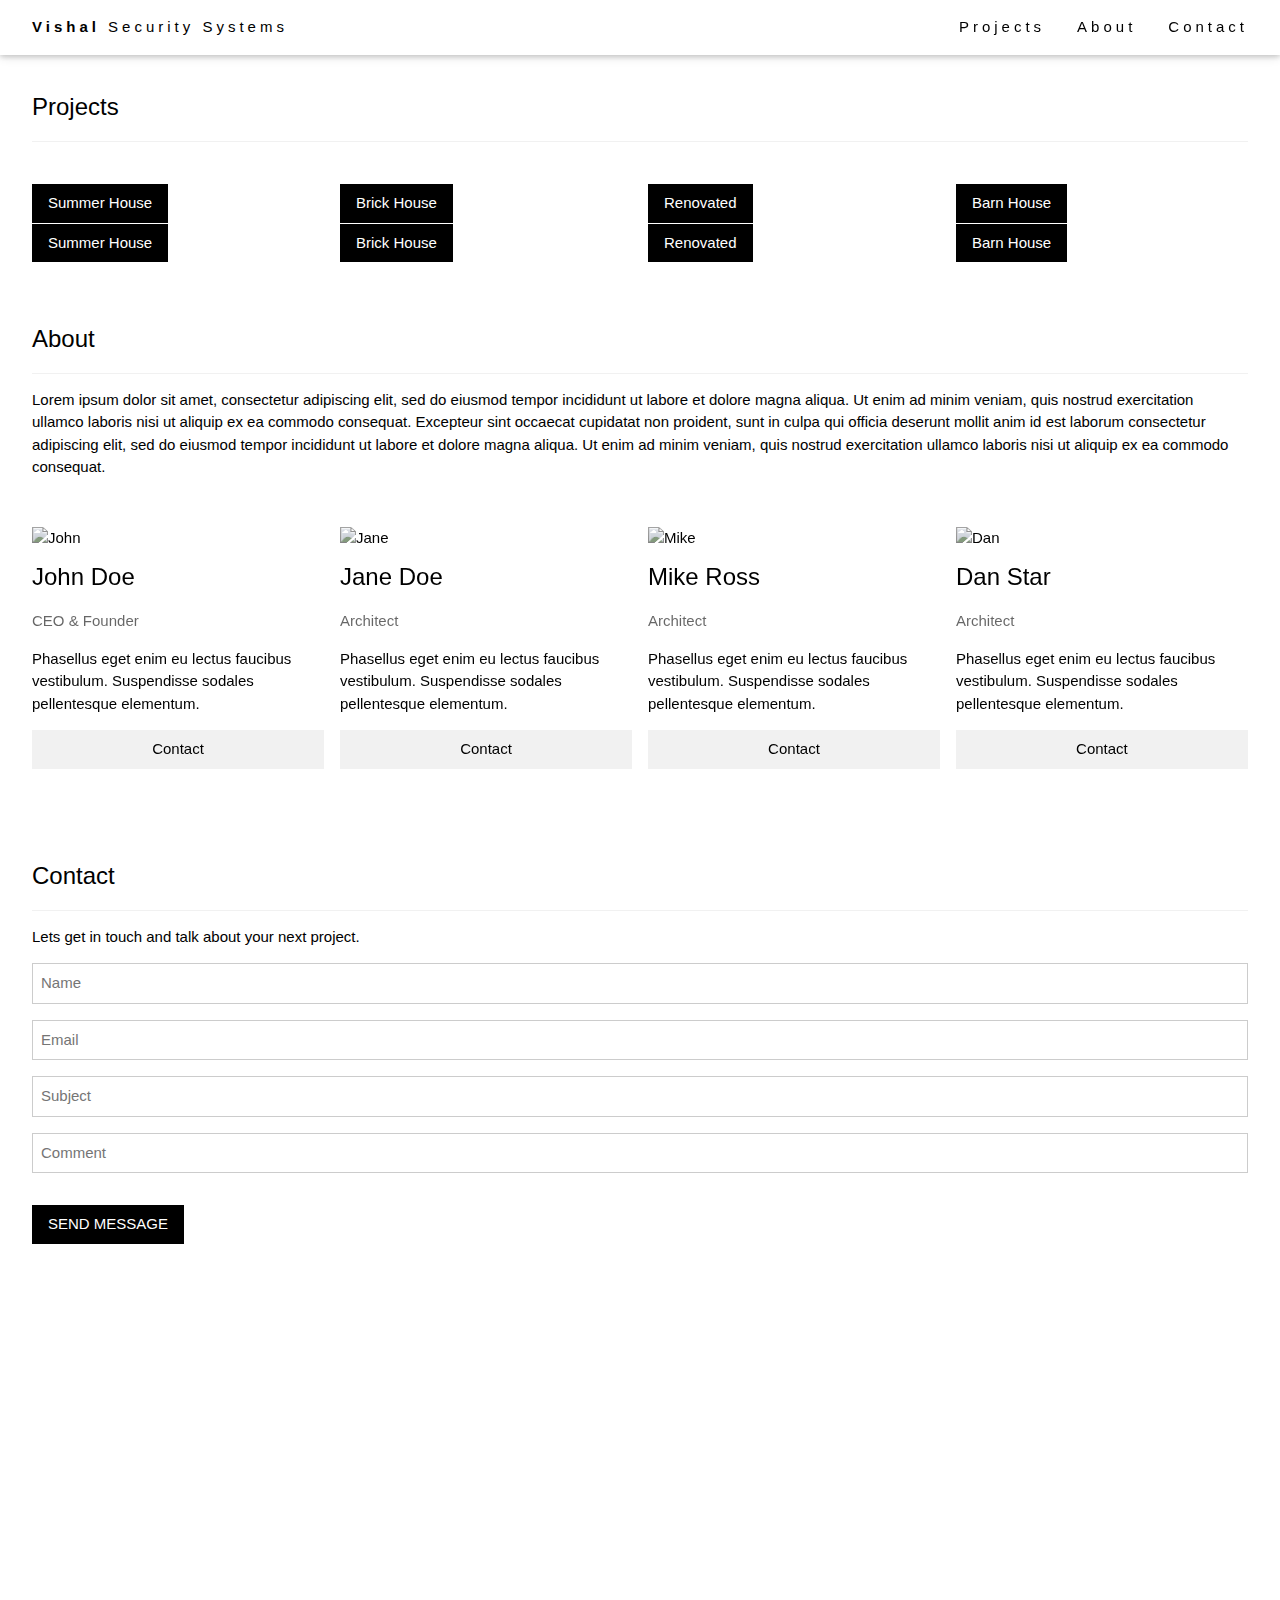
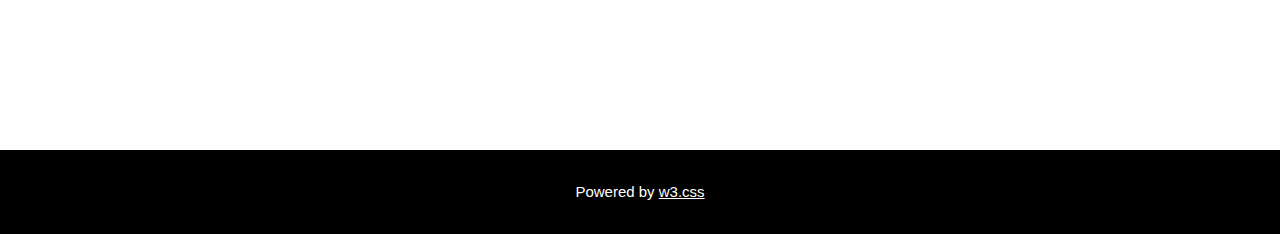
==== index.html @ d159f734 "Index" ====
<!DOCTYPE html>
<html>
<title>W3.CSS Template</title>
<meta charset="UTF-8">
<meta name="viewport" content="width=device-width, initial-scale=1">
<link rel="stylesheet" href="https://www.w3schools.com/w3css/4/w3.css">
<body>

<!-- Navbar (sit on top) -->
<div class="w3-top">
  <div class="w3-bar w3-white w3-wide w3-padding w3-card">
    <a href="#home" class="w3-bar-item w3-button"><b>Vishal</b> Security Systems</a>
    <!-- Float links to the right. Hide them on small screens -->
    <div class="w3-right w3-hide-small">
      <a href="#projects" class="w3-bar-item w3-button">Projects</a>
      <a href="#about" class="w3-bar-item w3-button">About</a>
      <a href="#contact" class="w3-bar-item w3-button">Contact</a>
    </div>
  </div>
</div>

<!-- Header -->
<header class="w3-display-container w3-content w3-wide" style="max-width:1500px;" id="home">
  <img class="w3-image" src="https://image.ibb.co/i3e0CJ/banner3.jpg" alt="Architecture" width="1500" height="800">
  
</header>

<!-- Page content -->
<div class="w3-content w3-padding" style="max-width:1564px">

  <!-- Project Section -->
  <div class="w3-container w3-padding-32" id="projects">
    <h3 class="w3-border-bottom w3-border-light-grey w3-padding-16">Projects</h3>
  </div>

  <div class="w3-row-padding">
    <div class="w3-col l3 m6 w3-margin-bottom">
      <div class="w3-display-container">
        <div class="w3-display-topleft w3-black w3-padding">Summer House</div>
        <img src="https://www.w3schools.com//w3images/house5.jpg" alt="House" style="width:100%">
      </div>
    </div>
    <div class="w3-col l3 m6 w3-margin-bottom">
      <div class="w3-display-container">
        <div class="w3-display-topleft w3-black w3-padding">Brick House</div>
        <img src="https://www.w3schools.com//w3images/house2.jpg" alt="House" style="width:100%">
      </div>
    </div>
    <div class="w3-col l3 m6 w3-margin-bottom">
      <div class="w3-display-container">
        <div class="w3-display-topleft w3-black w3-padding">Renovated</div>
        <img src="https://www.w3schools.com//w3images/house3.jpg" alt="House" style="width:100%">
      </div>
    </div>
    <div class="w3-col l3 m6 w3-margin-bottom">
      <div class="w3-display-container">
        <div class="w3-display-topleft w3-black w3-padding">Barn House</div>
        <img src="https://www.w3schools.com//w3images/house4.jpg" alt="House" style="width:100%">
      </div>
    </div>
  </div>

  <div class="w3-row-padding">
    <div class="w3-col l3 m6 w3-margin-bottom">
      <div class="w3-display-container">
        <div class="w3-display-topleft w3-black w3-padding">Summer House</div>
        <img src="https://www.w3schools.com//w3images/house2.jpg" alt="House" style="width:99%">
      </div>
    </div>
    <div class="w3-col l3 m6 w3-margin-bottom">
      <div class="w3-display-container">
        <div class="w3-display-topleft w3-black w3-padding">Brick House</div>
        <img src="https://www.w3schools.com//w3images/house5.jpg" alt="House" style="width:99%">
      </div>
    </div>
    <div class="w3-col l3 m6 w3-margin-bottom">
      <div class="w3-display-container">
        <div class="w3-display-topleft w3-black w3-padding">Renovated</div>
        <img src="https://www.w3schools.com//w3images/house4.jpg" alt="House" style="width:99%">
      </div>
    </div>
    <div class="w3-col l3 m6 w3-margin-bottom">
      <div class="w3-display-container">
        <div class="w3-display-topleft w3-black w3-padding">Barn House</div>
        <img src="https://www.w3schools.com//w3images/house3.jpg" alt="House" style="width:99%">
      </div>
    </div>
  </div>

  <!-- About Section -->
  <div class="w3-container w3-padding-32" id="about">
    <h3 class="w3-border-bottom w3-border-light-grey w3-padding-16">About</h3>
    <p>Lorem ipsum dolor sit amet, consectetur adipiscing elit, sed do eiusmod tempor incididunt ut labore et dolore magna aliqua. Ut enim ad minim veniam, quis nostrud exercitation ullamco laboris nisi ut aliquip ex ea commodo consequat. Excepteur sint
      occaecat cupidatat non proident, sunt in culpa qui officia deserunt mollit anim id est laborum consectetur adipiscing elit, sed do eiusmod tempor incididunt ut labore et dolore magna aliqua. Ut enim ad minim veniam, quis nostrud exercitation ullamco
      laboris nisi ut aliquip ex ea commodo consequat.
    </p>
  </div>

  <div class="w3-row-padding w3-grayscale">
    <div class="w3-col l3 m6 w3-margin-bottom">
      <img src="https://www.w3schools.com//w3images/team2.jpg" alt="John" style="width:100%">
      <h3>John Doe</h3>
      <p class="w3-opacity">CEO & Founder</p>
      <p>Phasellus eget enim eu lectus faucibus vestibulum. Suspendisse sodales pellentesque elementum.</p>
      <p><button class="w3-button w3-light-grey w3-block">Contact</button></p>
    </div>
    <div class="w3-col l3 m6 w3-margin-bottom">
      <img src="https://www.w3schools.com//w3images/team1.jpg" alt="Jane" style="width:100%">
      <h3>Jane Doe</h3>
      <p class="w3-opacity">Architect</p>
      <p>Phasellus eget enim eu lectus faucibus vestibulum. Suspendisse sodales pellentesque elementum.</p>
      <p><button class="w3-button w3-light-grey w3-block">Contact</button></p>
    </div>
    <div class="w3-col l3 m6 w3-margin-bottom">
      <img src="https://www.w3schools.com//w3images/team3.jpg" alt="Mike" style="width:100%">
      <h3>Mike Ross</h3>
      <p class="w3-opacity">Architect</p>
      <p>Phasellus eget enim eu lectus faucibus vestibulum. Suspendisse sodales pellentesque elementum.</p>
      <p><button class="w3-button w3-light-grey w3-block">Contact</button></p>
    </div>
    <div class="w3-col l3 m6 w3-margin-bottom">
      <img src="https://www.w3schools.com//w3images/team4.jpg" alt="Dan" style="width:100%">
      <h3>Dan Star</h3>
      <p class="w3-opacity">Architect</p>
      <p>Phasellus eget enim eu lectus faucibus vestibulum. Suspendisse sodales pellentesque elementum.</p>
      <p><button class="w3-button w3-light-grey w3-block">Contact</button></p>
    </div>
  </div>

  <!-- Contact Section -->
  <div class="w3-container w3-padding-32" id="contact">
    <h3 class="w3-border-bottom w3-border-light-grey w3-padding-16">Contact</h3>
    <p>Lets get in touch and talk about your next project.</p>
    <form action="/action_page.php" target="_blank">
      <input class="w3-input w3-border" type="text" placeholder="Name" required name="Name">
      <input class="w3-input w3-section w3-border" type="text" placeholder="Email" required name="Email">
      <input class="w3-input w3-section w3-border" type="text" placeholder="Subject" required name="Subject">
      <input class="w3-input w3-section w3-border" type="text" placeholder="Comment" required name="Comment">
      <button class="w3-button w3-black w3-section" type="submit">
        <i class="fa fa-paper-plane"></i> SEND MESSAGE
      </button>
    </form>
  </div>
  
<!-- End page content -->
</div>

<!-- Google Map -->
<div id="googleMap" class="w3-grayscale" style="width:100%;height:450px;"></div>

<!-- Footer -->
<footer class="w3-center w3-black w3-padding-16">
  <p>Powered by <a href="https://www.w3schools.com/w3css/default.asp" title="W3.CSS" target="_blank" class="w3-hover-text-green">w3.css</a></p>
</footer>

<!-- Add Google Maps -->
<script>
function myMap()
{
  myCenter=new google.maps.LatLng(41.878114, -87.629798);
  var mapOptions= {
    center:myCenter,
    zoom:12, scrollwheel: false, draggable: false,
    mapTypeId:google.maps.MapTypeId.ROADMAP
  };
  var map=new google.maps.Map(document.getElementById("googleMap"),mapOptions);

  var marker = new google.maps.Marker({
    position: myCenter,
  });
  marker.setMap(map);
}
</script>
<script src="https://maps.googleapis.com/maps/api/js?key=AIzaSyBu-916DdpKAjTmJNIgngS6HL_kDIKU0aU&callback=myMap"></script>
<!--
To use this code on your website, get a free API key from Google.
Read more at: https://www.w3schools.com/graphics/google_maps_basic.asp
-->

</body>
</html>
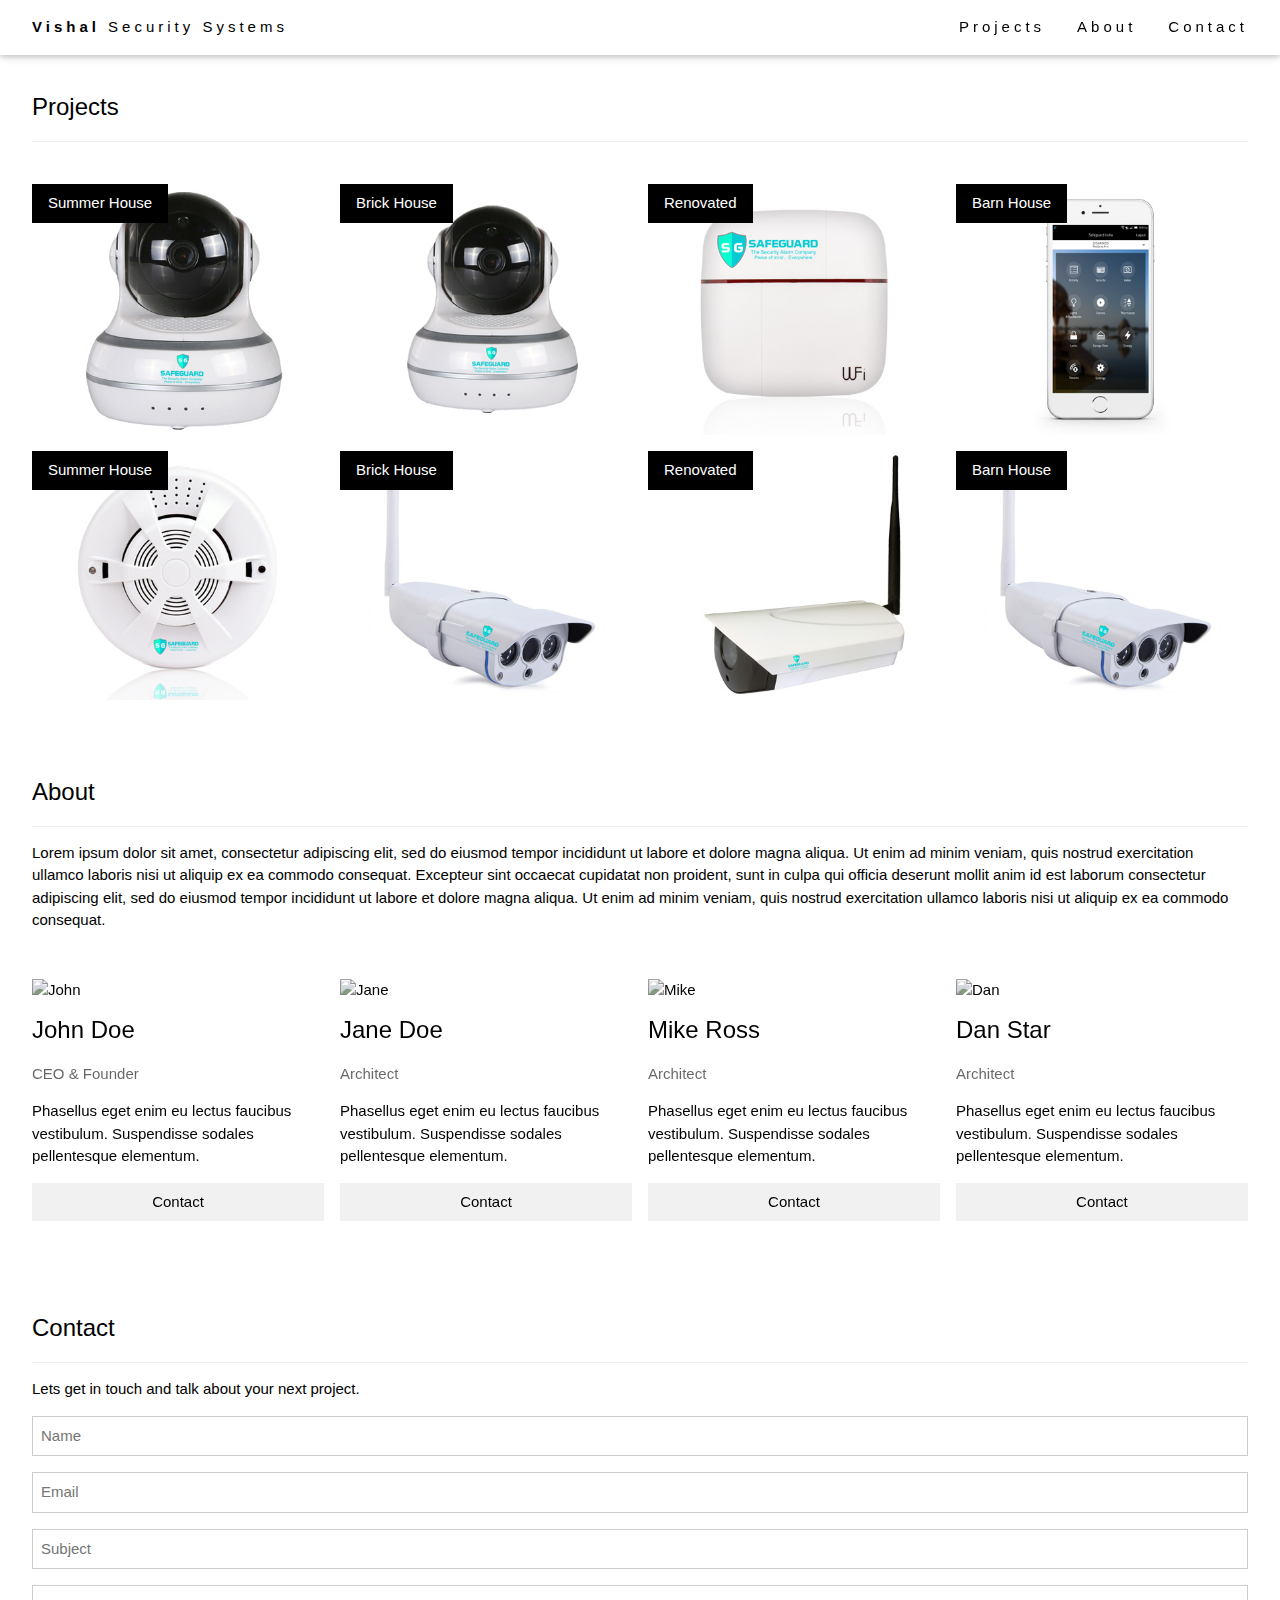
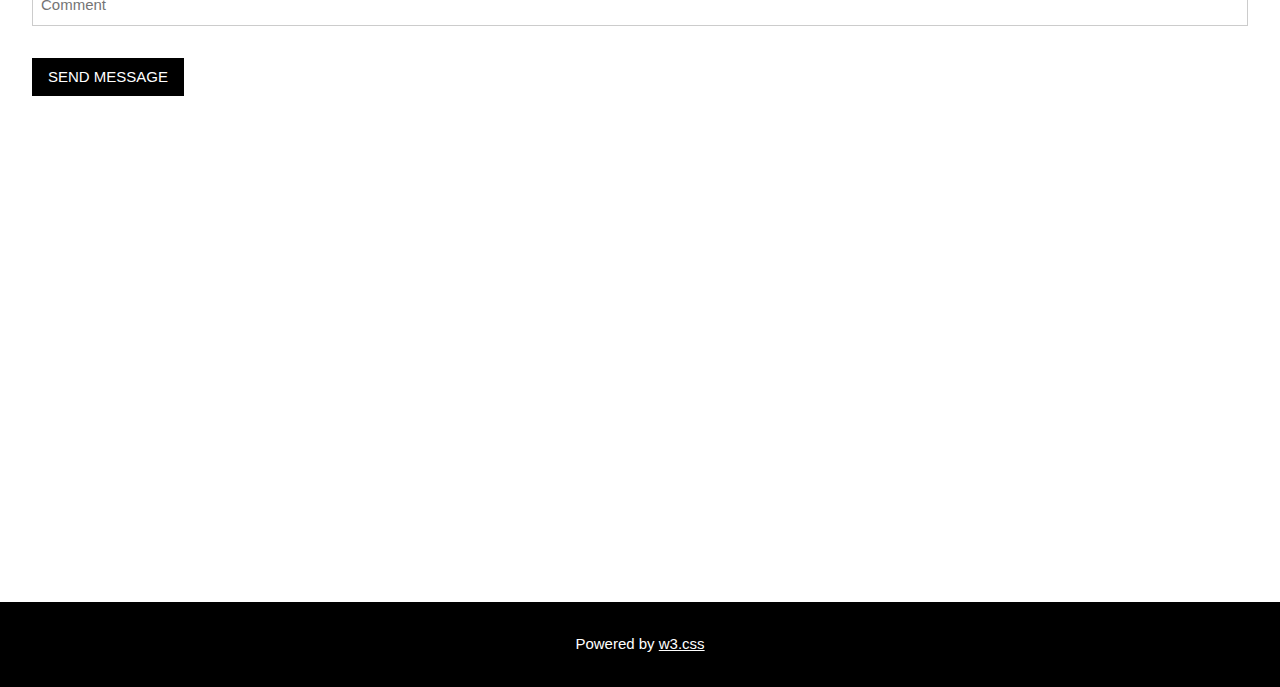
==== commit 78ab5210: "Update index.html" ====
--- a/index.html
+++ b/index.html
@@ -37,25 +37,25 @@
     <div class="w3-col l3 m6 w3-margin-bottom">
       <div class="w3-display-container">
         <div class="w3-display-topleft w3-black w3-padding">Summer House</div>
-        <img src="https://www.w3schools.com//w3images/house5.jpg" alt="House" style="width:100%">
+        <img src="images/globe.jpg" alt="House" style="width:100%">
       </div>
     </div>
     <div class="w3-col l3 m6 w3-margin-bottom">
       <div class="w3-display-container">
         <div class="w3-display-topleft w3-black w3-padding">Brick House</div>
-        <img src="https://www.w3schools.com//w3images/house2.jpg" alt="House" style="width:100%">
+        <img src="images/globe.png" alt="House" style="width:100%">
       </div>
     </div>
     <div class="w3-col l3 m6 w3-margin-bottom">
       <div class="w3-display-container">
         <div class="w3-display-topleft w3-black w3-padding">Renovated</div>
-        <img src="https://www.w3schools.com//w3images/house3.jpg" alt="House" style="width:100%">
+        <img src="images/helix.jpg" alt="House" style="width:100%">
       </div>
     </div>
     <div class="w3-col l3 m6 w3-margin-bottom">
       <div class="w3-display-container">
         <div class="w3-display-topleft w3-black w3-padding">Barn House</div>
-        <img src="https://www.w3schools.com//w3images/house4.jpg" alt="House" style="width:100%">
+        <img src="images/sgi-mobile-app.jpg" alt="House" style="width:100%">
       </div>
     </div>
   </div>
@@ -64,25 +64,25 @@
     <div class="w3-col l3 m6 w3-margin-bottom">
       <div class="w3-display-container">
         <div class="w3-display-topleft w3-black w3-padding">Summer House</div>
-        <img src="https://www.w3schools.com//w3images/house2.jpg" alt="House" style="width:99%">
+        <img src="images/smoke_communicator.jpg" alt="House" style="width:99%">
       </div>
     </div>
     <div class="w3-col l3 m6 w3-margin-bottom">
       <div class="w3-display-container">
         <div class="w3-display-topleft w3-black w3-padding">Brick House</div>
-        <img src="https://www.w3schools.com//w3images/house5.jpg" alt="House" style="width:99%">
+        <img src="images/waterproof-ip-camera.jpg" alt="House" style="width:99%">
       </div>
     </div>
     <div class="w3-col l3 m6 w3-margin-bottom">
       <div class="w3-display-container">
         <div class="w3-display-topleft w3-black w3-padding">Renovated</div>
-        <img src="https://www.w3schools.com//w3images/house4.jpg" alt="House" style="width:99%">
+        <img src="images/waterproof-ip-camera1.jpg" alt="House" style="width:99%">
       </div>
     </div>
     <div class="w3-col l3 m6 w3-margin-bottom">
       <div class="w3-display-container">
         <div class="w3-display-topleft w3-black w3-padding">Barn House</div>
-        <img src="https://www.w3schools.com//w3images/house3.jpg" alt="House" style="width:99%">
+        <img src="images/waterproof-ip-camera.jpg" alt="House" style="width:99%">
       </div>
     </div>
   </div>
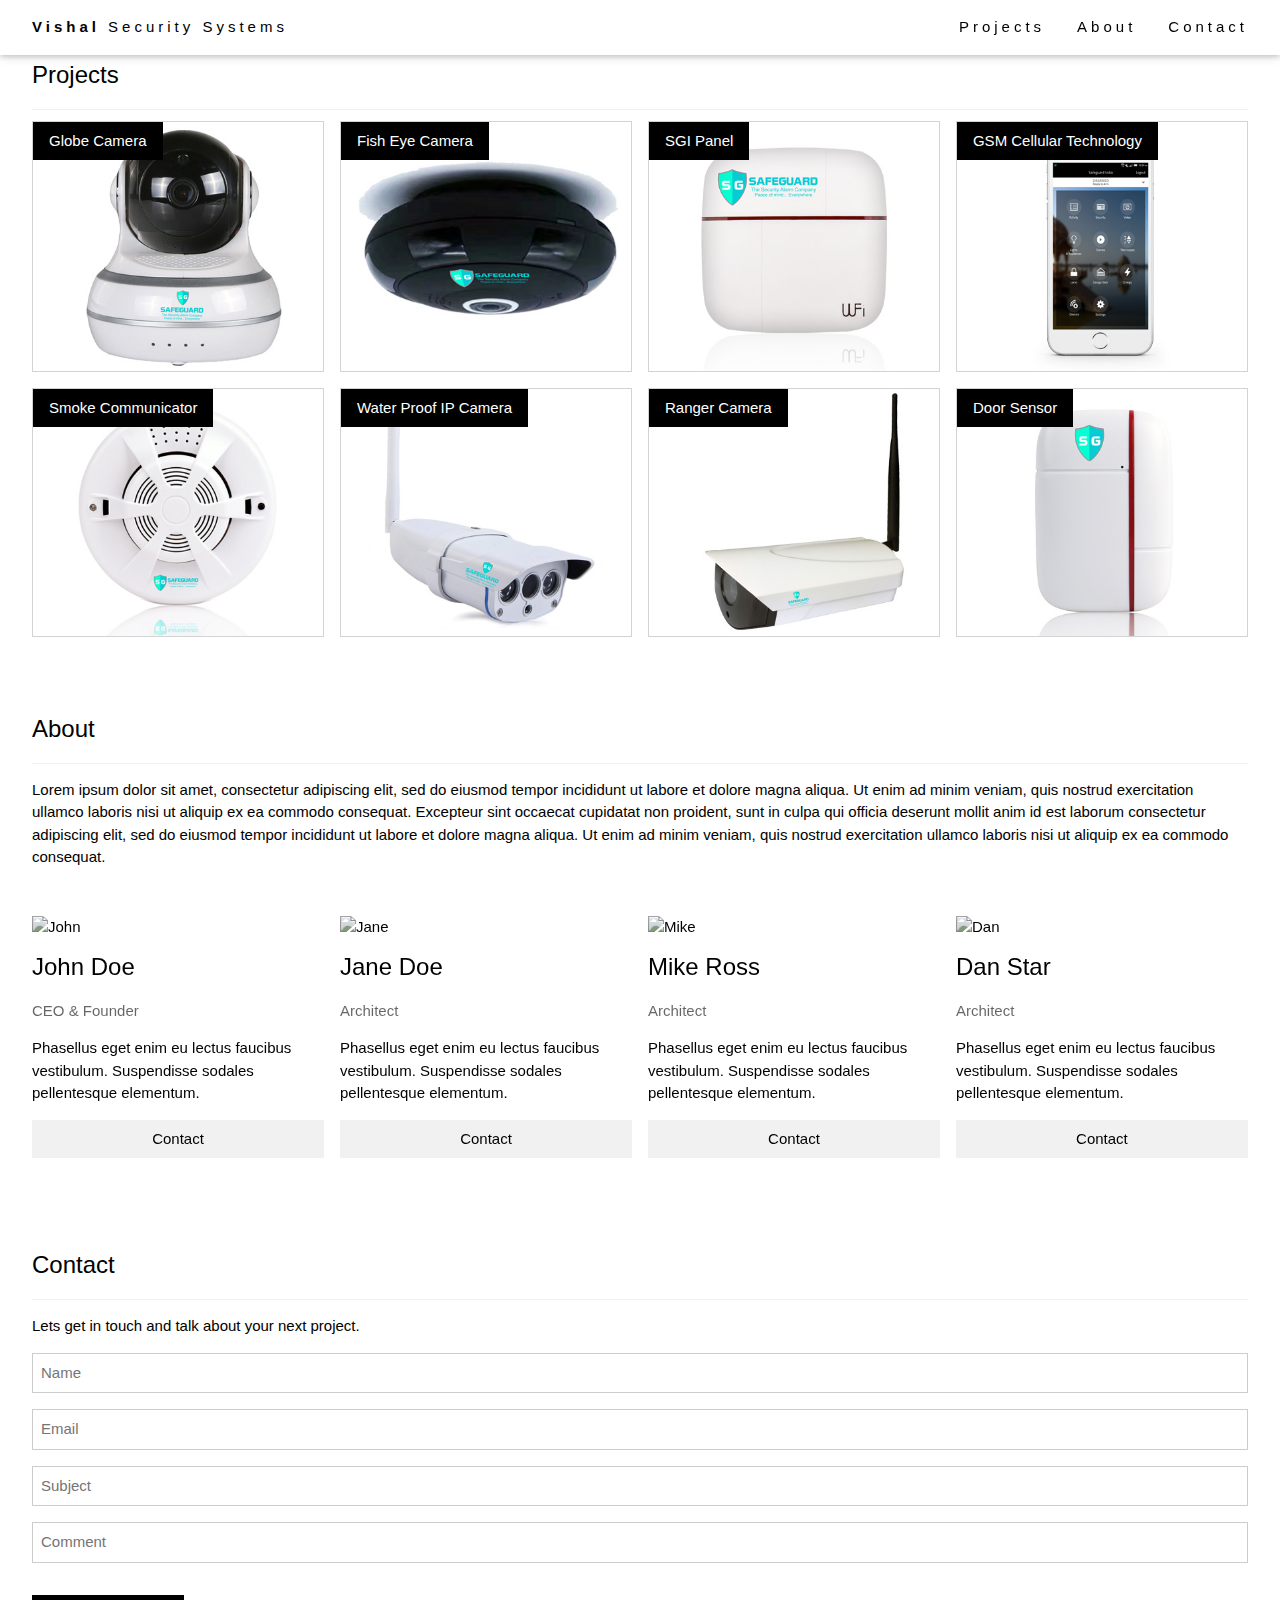
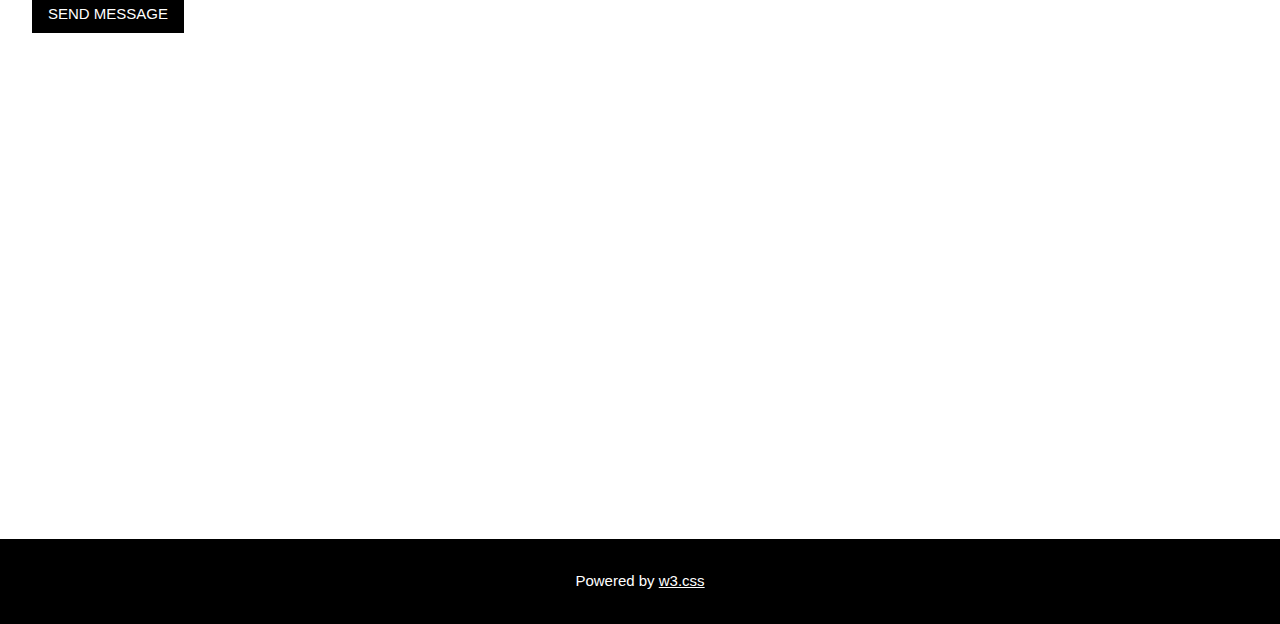
==== commit cd5906a1: "Added css and images" ====
--- a/index.html
+++ b/index.html
@@ -4,6 +4,7 @@
 <meta charset="UTF-8">
 <meta name="viewport" content="width=device-width, initial-scale=1">
 <link rel="stylesheet" href="https://www.w3schools.com/w3css/4/w3.css">
+<link rel="stylesheet" href="assets/css/style.css">
 <body>
 
 <!-- Navbar (sit on top) -->
@@ -29,60 +30,60 @@
 <div class="w3-content w3-padding" style="max-width:1564px">
 
   <!-- Project Section -->
-  <div class="w3-container w3-padding-32" id="projects">
+  <div class="w3-container" id="projects">
     <h3 class="w3-border-bottom w3-border-light-grey w3-padding-16">Projects</h3>
   </div>
 
-  <div class="w3-row-padding">
+  <div class="w3-row-padding projects">
     <div class="w3-col l3 m6 w3-margin-bottom">
       <div class="w3-display-container">
-        <div class="w3-display-topleft w3-black w3-padding">Summer House</div>
+        <div class="w3-display-topleft w3-black w3-padding">Globe Camera</div>
         <img src="images/globe.jpg" alt="House" style="width:100%">
       </div>
     </div>
     <div class="w3-col l3 m6 w3-margin-bottom">
       <div class="w3-display-container">
-        <div class="w3-display-topleft w3-black w3-padding">Brick House</div>
-        <img src="images/globe.png" alt="House" style="width:100%">
+        <div class="w3-display-topleft w3-black w3-padding">Fish Eye Camera</div>
+        <img src="images/fisheye.jpg" alt="House" style="width:100%">
       </div>
     </div>
     <div class="w3-col l3 m6 w3-margin-bottom">
       <div class="w3-display-container">
-        <div class="w3-display-topleft w3-black w3-padding">Renovated</div>
+        <div class="w3-display-topleft w3-black w3-padding">SGI Panel</div>
         <img src="images/helix.jpg" alt="House" style="width:100%">
       </div>
     </div>
     <div class="w3-col l3 m6 w3-margin-bottom">
       <div class="w3-display-container">
-        <div class="w3-display-topleft w3-black w3-padding">Barn House</div>
+        <div class="w3-display-topleft w3-black w3-padding">GSM Cellular Technology</div>
         <img src="images/sgi-mobile-app.jpg" alt="House" style="width:100%">
       </div>
     </div>
   </div>
 
-  <div class="w3-row-padding">
+  <div class="w3-row-padding projects">
     <div class="w3-col l3 m6 w3-margin-bottom">
       <div class="w3-display-container">
-        <div class="w3-display-topleft w3-black w3-padding">Summer House</div>
+        <div class="w3-display-topleft w3-black w3-padding">Smoke Communicator</div>
         <img src="images/smoke_communicator.jpg" alt="House" style="width:99%">
       </div>
     </div>
     <div class="w3-col l3 m6 w3-margin-bottom">
       <div class="w3-display-container">
-        <div class="w3-display-topleft w3-black w3-padding">Brick House</div>
+        <div class="w3-display-topleft w3-black w3-padding">Water Proof IP Camera</div>
         <img src="images/waterproof-ip-camera.jpg" alt="House" style="width:99%">
       </div>
     </div>
     <div class="w3-col l3 m6 w3-margin-bottom">
       <div class="w3-display-container">
-        <div class="w3-display-topleft w3-black w3-padding">Renovated</div>
+        <div class="w3-display-topleft w3-black w3-padding">Ranger Camera</div>
         <img src="images/waterproof-ip-camera1.jpg" alt="House" style="width:99%">
       </div>
     </div>
     <div class="w3-col l3 m6 w3-margin-bottom">
       <div class="w3-display-container">
-        <div class="w3-display-topleft w3-black w3-padding">Barn House</div>
-        <img src="images/waterproof-ip-camera.jpg" alt="House" style="width:99%">
+        <div class="w3-display-topleft w3-black w3-padding">Door Sensor</div>
+        <img src="images/door-sensor.jpg" alt="House" style="width:99%">
       </div>
     </div>
   </div>
@@ -179,3 +180,4 @@
 
 </body>
 </html>
+	--- a/assets/css/style.css
+++ b/assets/css/style.css
@@ -0,0 +1,3 @@
+.projects .w3-display-container {
+	border:1px solid lightgrey;
+}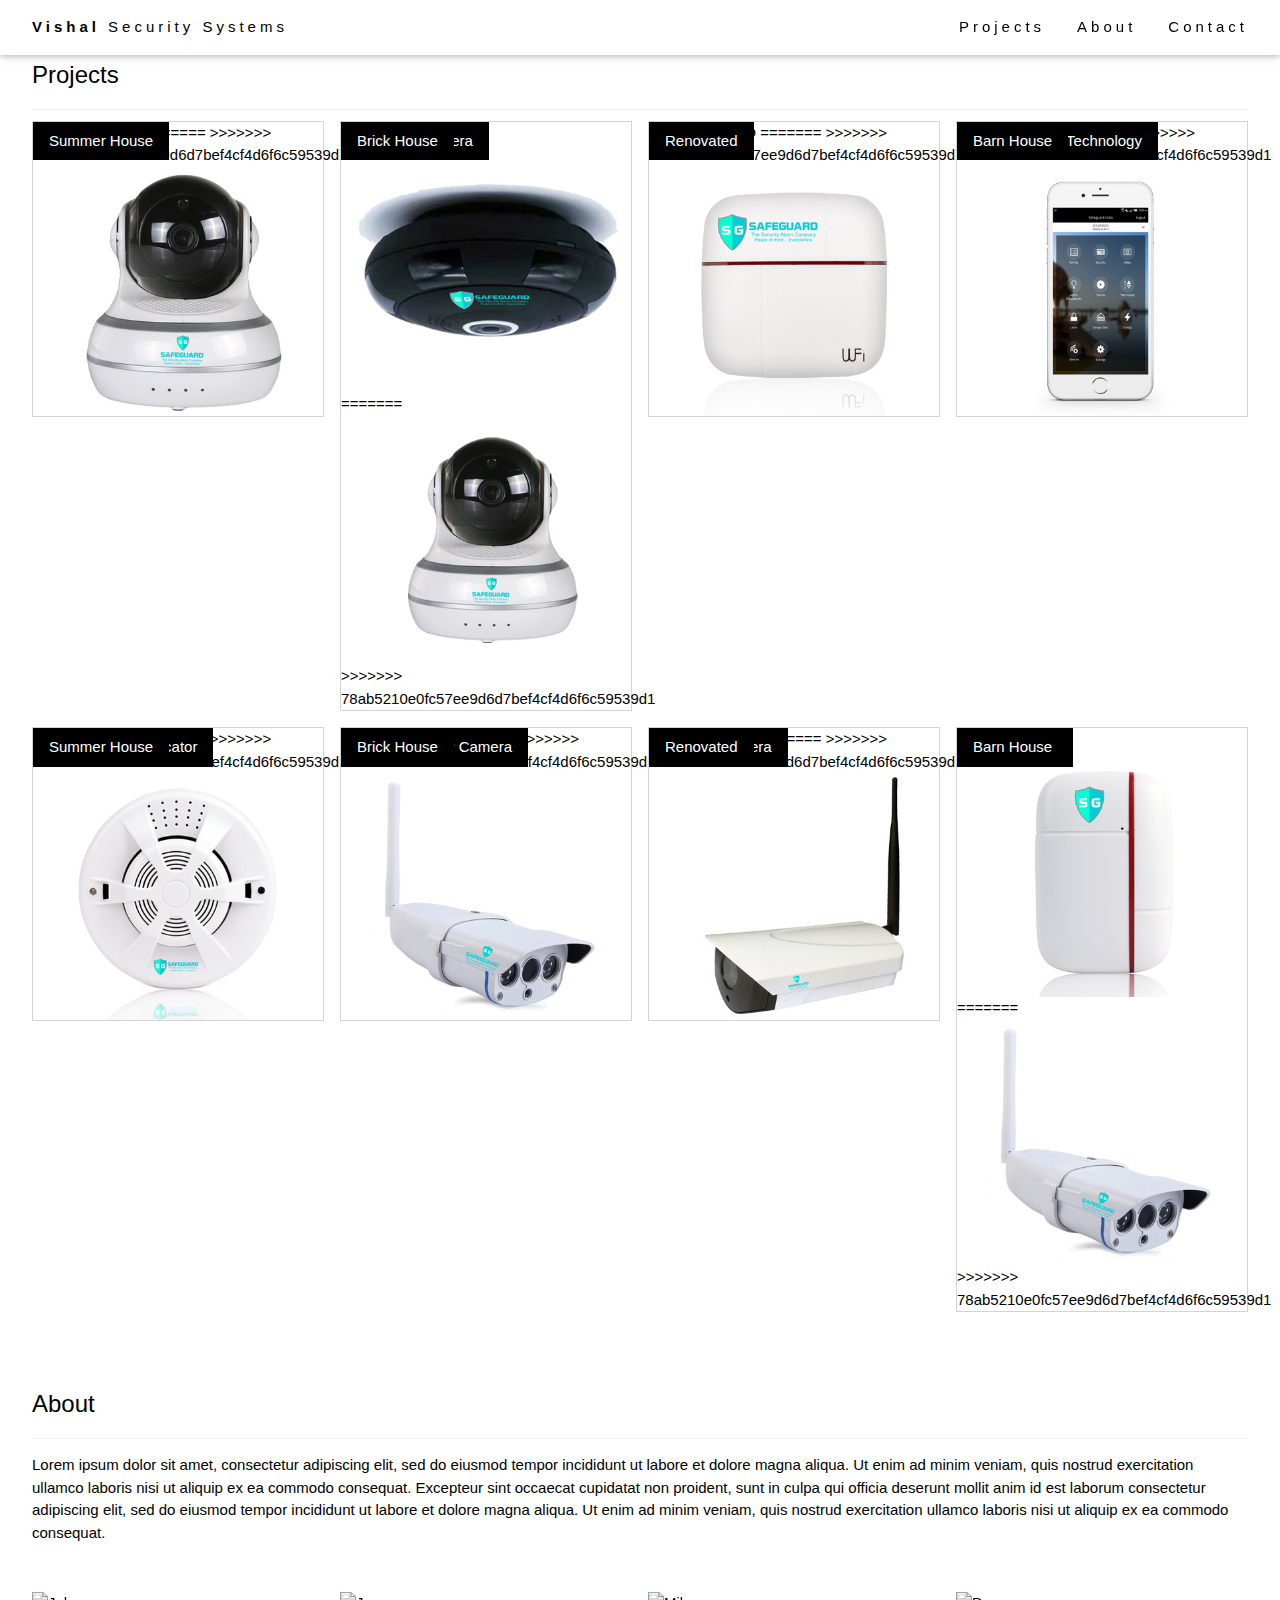
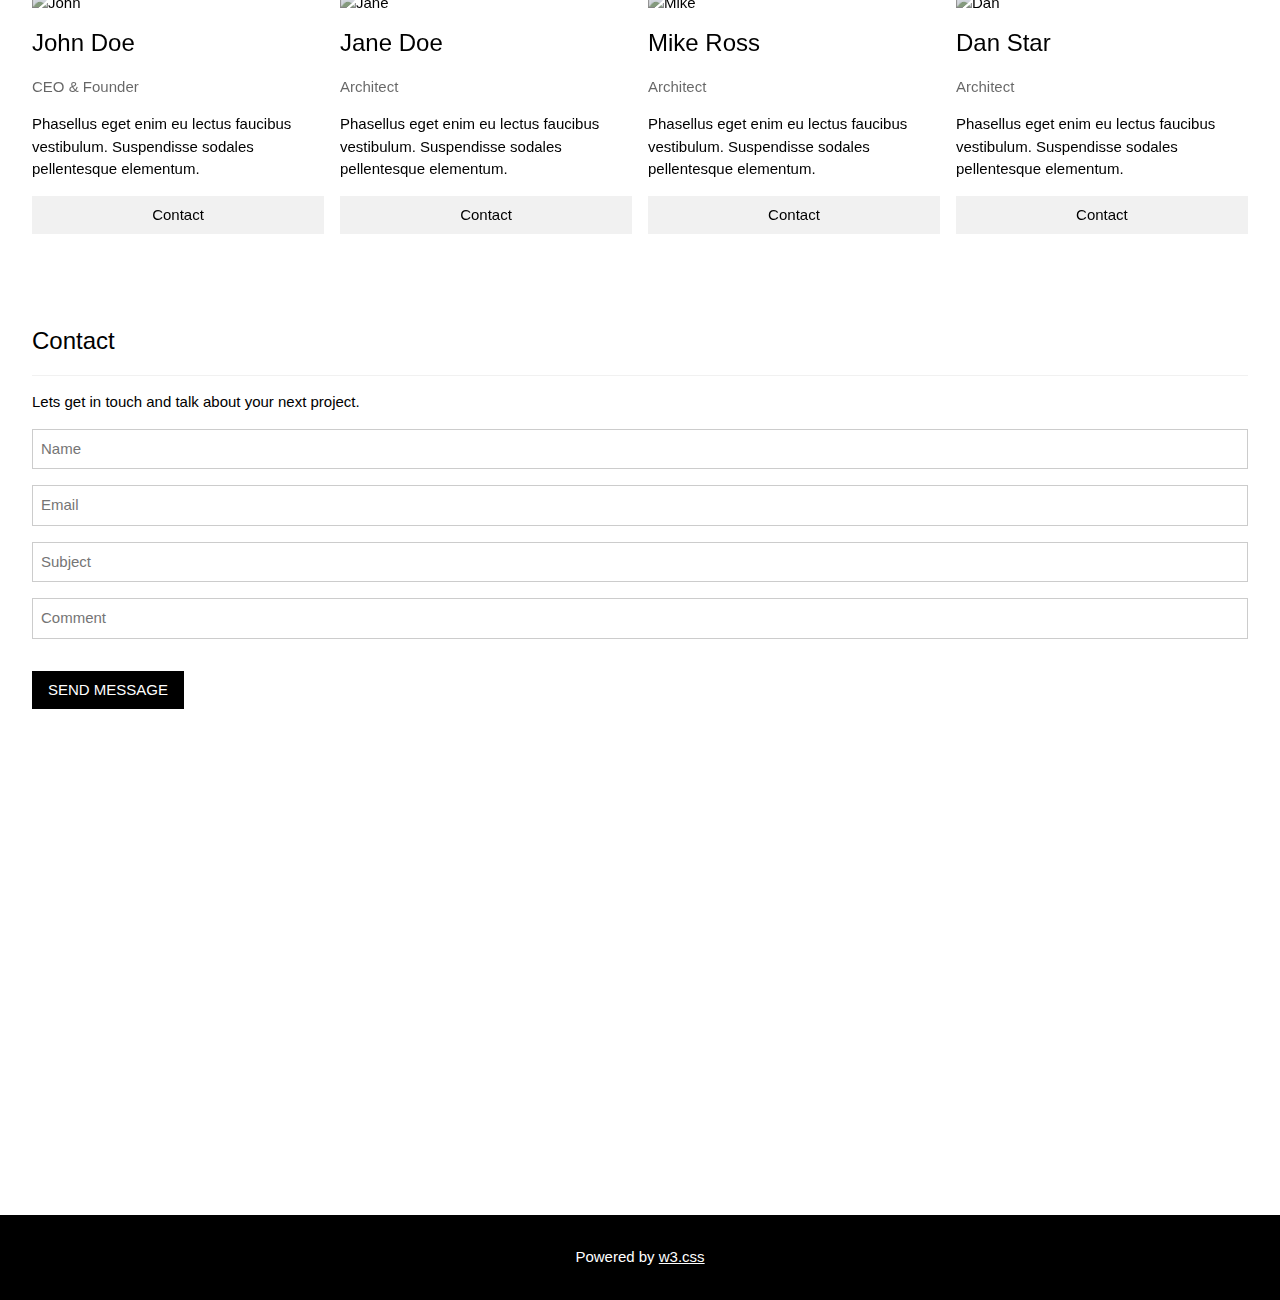
==== commit 267f863a: "Merge branch 'master' of https://github.com/pankaj94/pankaj94.github.io" ====
--- a/index.html
+++ b/index.html
@@ -37,25 +37,42 @@
   <div class="w3-row-padding projects">
     <div class="w3-col l3 m6 w3-margin-bottom">
       <div class="w3-display-container">
+<<<<<<< HEAD
         <div class="w3-display-topleft w3-black w3-padding">Globe Camera</div>
+=======
+        <div class="w3-display-topleft w3-black w3-padding">Summer House</div>
+>>>>>>> 78ab5210e0fc57ee9d6d7bef4cf4d6f6c59539d1
         <img src="images/globe.jpg" alt="House" style="width:100%">
       </div>
     </div>
     <div class="w3-col l3 m6 w3-margin-bottom">
       <div class="w3-display-container">
+<<<<<<< HEAD
         <div class="w3-display-topleft w3-black w3-padding">Fish Eye Camera</div>
         <img src="images/fisheye.jpg" alt="House" style="width:100%">
-      </div>
-    </div>
-    <div class="w3-col l3 m6 w3-margin-bottom">
-      <div class="w3-display-container">
+=======
+        <div class="w3-display-topleft w3-black w3-padding">Brick House</div>
+        <img src="images/globe.png" alt="House" style="width:100%">
+>>>>>>> 78ab5210e0fc57ee9d6d7bef4cf4d6f6c59539d1
+      </div>
+    </div>
+    <div class="w3-col l3 m6 w3-margin-bottom">
+      <div class="w3-display-container">
+<<<<<<< HEAD
         <div class="w3-display-topleft w3-black w3-padding">SGI Panel</div>
+=======
+        <div class="w3-display-topleft w3-black w3-padding">Renovated</div>
+>>>>>>> 78ab5210e0fc57ee9d6d7bef4cf4d6f6c59539d1
         <img src="images/helix.jpg" alt="House" style="width:100%">
       </div>
     </div>
     <div class="w3-col l3 m6 w3-margin-bottom">
       <div class="w3-display-container">
+<<<<<<< HEAD
         <div class="w3-display-topleft w3-black w3-padding">GSM Cellular Technology</div>
+=======
+        <div class="w3-display-topleft w3-black w3-padding">Barn House</div>
+>>>>>>> 78ab5210e0fc57ee9d6d7bef4cf4d6f6c59539d1
         <img src="images/sgi-mobile-app.jpg" alt="House" style="width:100%">
       </div>
     </div>
@@ -64,26 +81,43 @@
   <div class="w3-row-padding projects">
     <div class="w3-col l3 m6 w3-margin-bottom">
       <div class="w3-display-container">
+<<<<<<< HEAD
         <div class="w3-display-topleft w3-black w3-padding">Smoke Communicator</div>
+=======
+        <div class="w3-display-topleft w3-black w3-padding">Summer House</div>
+>>>>>>> 78ab5210e0fc57ee9d6d7bef4cf4d6f6c59539d1
         <img src="images/smoke_communicator.jpg" alt="House" style="width:99%">
       </div>
     </div>
     <div class="w3-col l3 m6 w3-margin-bottom">
       <div class="w3-display-container">
+<<<<<<< HEAD
         <div class="w3-display-topleft w3-black w3-padding">Water Proof IP Camera</div>
+=======
+        <div class="w3-display-topleft w3-black w3-padding">Brick House</div>
+>>>>>>> 78ab5210e0fc57ee9d6d7bef4cf4d6f6c59539d1
         <img src="images/waterproof-ip-camera.jpg" alt="House" style="width:99%">
       </div>
     </div>
     <div class="w3-col l3 m6 w3-margin-bottom">
       <div class="w3-display-container">
+<<<<<<< HEAD
         <div class="w3-display-topleft w3-black w3-padding">Ranger Camera</div>
+=======
+        <div class="w3-display-topleft w3-black w3-padding">Renovated</div>
+>>>>>>> 78ab5210e0fc57ee9d6d7bef4cf4d6f6c59539d1
         <img src="images/waterproof-ip-camera1.jpg" alt="House" style="width:99%">
       </div>
     </div>
     <div class="w3-col l3 m6 w3-margin-bottom">
       <div class="w3-display-container">
+<<<<<<< HEAD
         <div class="w3-display-topleft w3-black w3-padding">Door Sensor</div>
         <img src="images/door-sensor.jpg" alt="House" style="width:99%">
+=======
+        <div class="w3-display-topleft w3-black w3-padding">Barn House</div>
+        <img src="images/waterproof-ip-camera.jpg" alt="House" style="width:99%">
+>>>>>>> 78ab5210e0fc57ee9d6d7bef4cf4d6f6c59539d1
       </div>
     </div>
   </div>
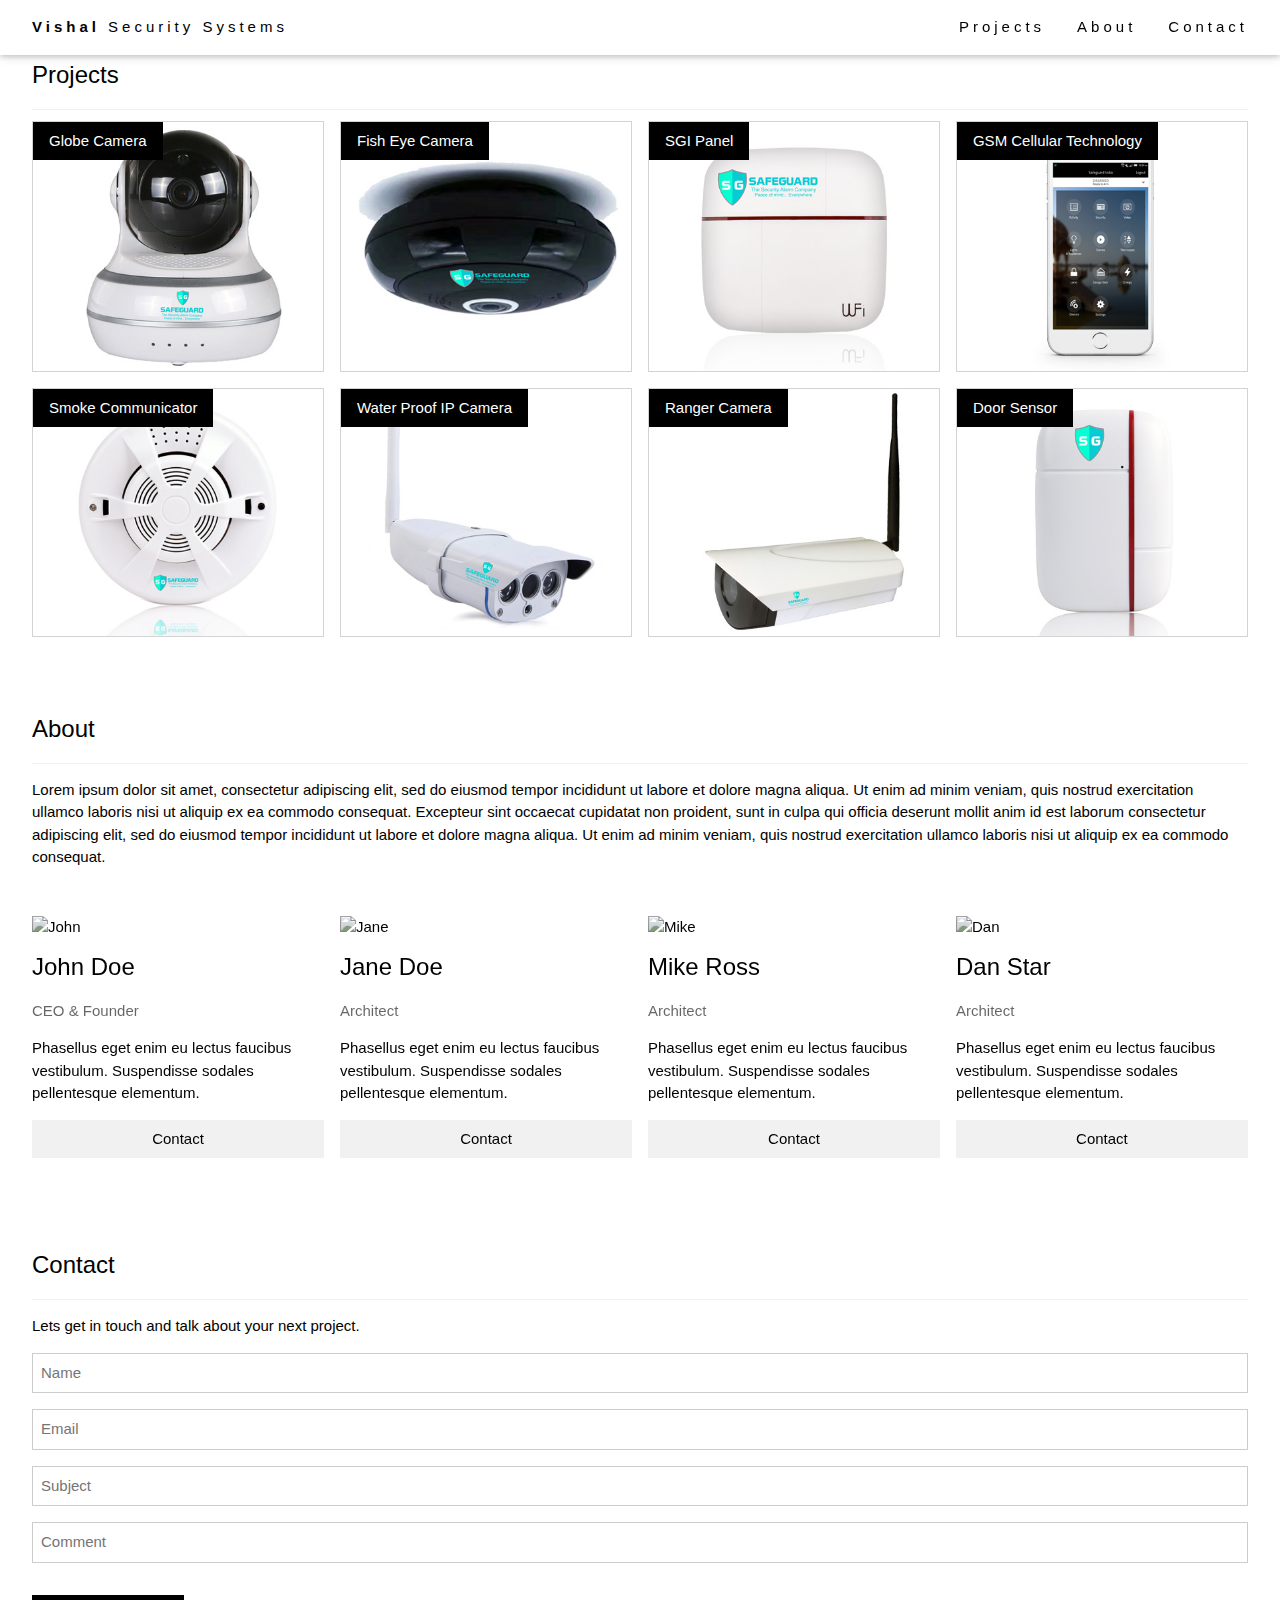
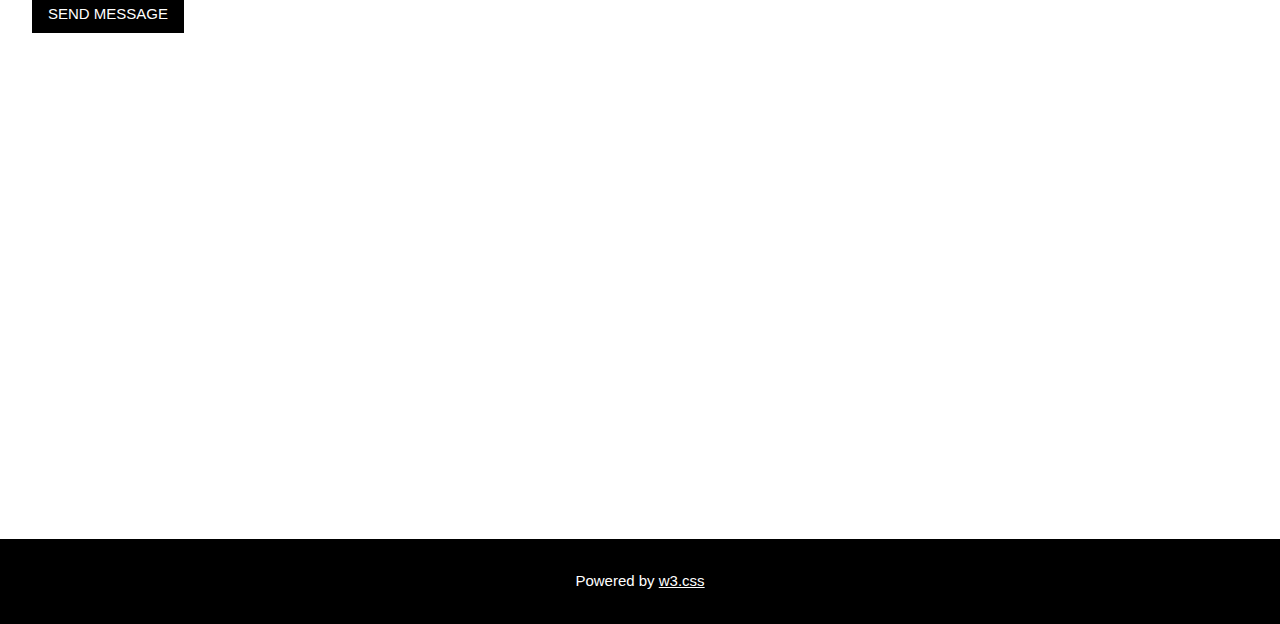
==== commit f35896e1: "chnges" ====
--- a/index.html
+++ b/index.html
@@ -37,42 +37,25 @@
   <div class="w3-row-padding projects">
     <div class="w3-col l3 m6 w3-margin-bottom">
       <div class="w3-display-container">
-<<<<<<< HEAD
         <div class="w3-display-topleft w3-black w3-padding">Globe Camera</div>
-=======
-        <div class="w3-display-topleft w3-black w3-padding">Summer House</div>
->>>>>>> 78ab5210e0fc57ee9d6d7bef4cf4d6f6c59539d1
         <img src="images/globe.jpg" alt="House" style="width:100%">
       </div>
     </div>
     <div class="w3-col l3 m6 w3-margin-bottom">
       <div class="w3-display-container">
-<<<<<<< HEAD
         <div class="w3-display-topleft w3-black w3-padding">Fish Eye Camera</div>
         <img src="images/fisheye.jpg" alt="House" style="width:100%">
-=======
-        <div class="w3-display-topleft w3-black w3-padding">Brick House</div>
-        <img src="images/globe.png" alt="House" style="width:100%">
->>>>>>> 78ab5210e0fc57ee9d6d7bef4cf4d6f6c59539d1
       </div>
     </div>
     <div class="w3-col l3 m6 w3-margin-bottom">
       <div class="w3-display-container">
-<<<<<<< HEAD
         <div class="w3-display-topleft w3-black w3-padding">SGI Panel</div>
-=======
-        <div class="w3-display-topleft w3-black w3-padding">Renovated</div>
->>>>>>> 78ab5210e0fc57ee9d6d7bef4cf4d6f6c59539d1
         <img src="images/helix.jpg" alt="House" style="width:100%">
       </div>
     </div>
     <div class="w3-col l3 m6 w3-margin-bottom">
       <div class="w3-display-container">
-<<<<<<< HEAD
         <div class="w3-display-topleft w3-black w3-padding">GSM Cellular Technology</div>
-=======
-        <div class="w3-display-topleft w3-black w3-padding">Barn House</div>
->>>>>>> 78ab5210e0fc57ee9d6d7bef4cf4d6f6c59539d1
         <img src="images/sgi-mobile-app.jpg" alt="House" style="width:100%">
       </div>
     </div>
@@ -81,43 +64,26 @@
   <div class="w3-row-padding projects">
     <div class="w3-col l3 m6 w3-margin-bottom">
       <div class="w3-display-container">
-<<<<<<< HEAD
         <div class="w3-display-topleft w3-black w3-padding">Smoke Communicator</div>
-=======
-        <div class="w3-display-topleft w3-black w3-padding">Summer House</div>
->>>>>>> 78ab5210e0fc57ee9d6d7bef4cf4d6f6c59539d1
         <img src="images/smoke_communicator.jpg" alt="House" style="width:99%">
       </div>
     </div>
     <div class="w3-col l3 m6 w3-margin-bottom">
       <div class="w3-display-container">
-<<<<<<< HEAD
         <div class="w3-display-topleft w3-black w3-padding">Water Proof IP Camera</div>
-=======
-        <div class="w3-display-topleft w3-black w3-padding">Brick House</div>
->>>>>>> 78ab5210e0fc57ee9d6d7bef4cf4d6f6c59539d1
         <img src="images/waterproof-ip-camera.jpg" alt="House" style="width:99%">
       </div>
     </div>
     <div class="w3-col l3 m6 w3-margin-bottom">
       <div class="w3-display-container">
-<<<<<<< HEAD
         <div class="w3-display-topleft w3-black w3-padding">Ranger Camera</div>
-=======
-        <div class="w3-display-topleft w3-black w3-padding">Renovated</div>
->>>>>>> 78ab5210e0fc57ee9d6d7bef4cf4d6f6c59539d1
         <img src="images/waterproof-ip-camera1.jpg" alt="House" style="width:99%">
       </div>
     </div>
     <div class="w3-col l3 m6 w3-margin-bottom">
       <div class="w3-display-container">
-<<<<<<< HEAD
         <div class="w3-display-topleft w3-black w3-padding">Door Sensor</div>
         <img src="images/door-sensor.jpg" alt="House" style="width:99%">
-=======
-        <div class="w3-display-topleft w3-black w3-padding">Barn House</div>
-        <img src="images/waterproof-ip-camera.jpg" alt="House" style="width:99%">
->>>>>>> 78ab5210e0fc57ee9d6d7bef4cf4d6f6c59539d1
       </div>
     </div>
   </div>
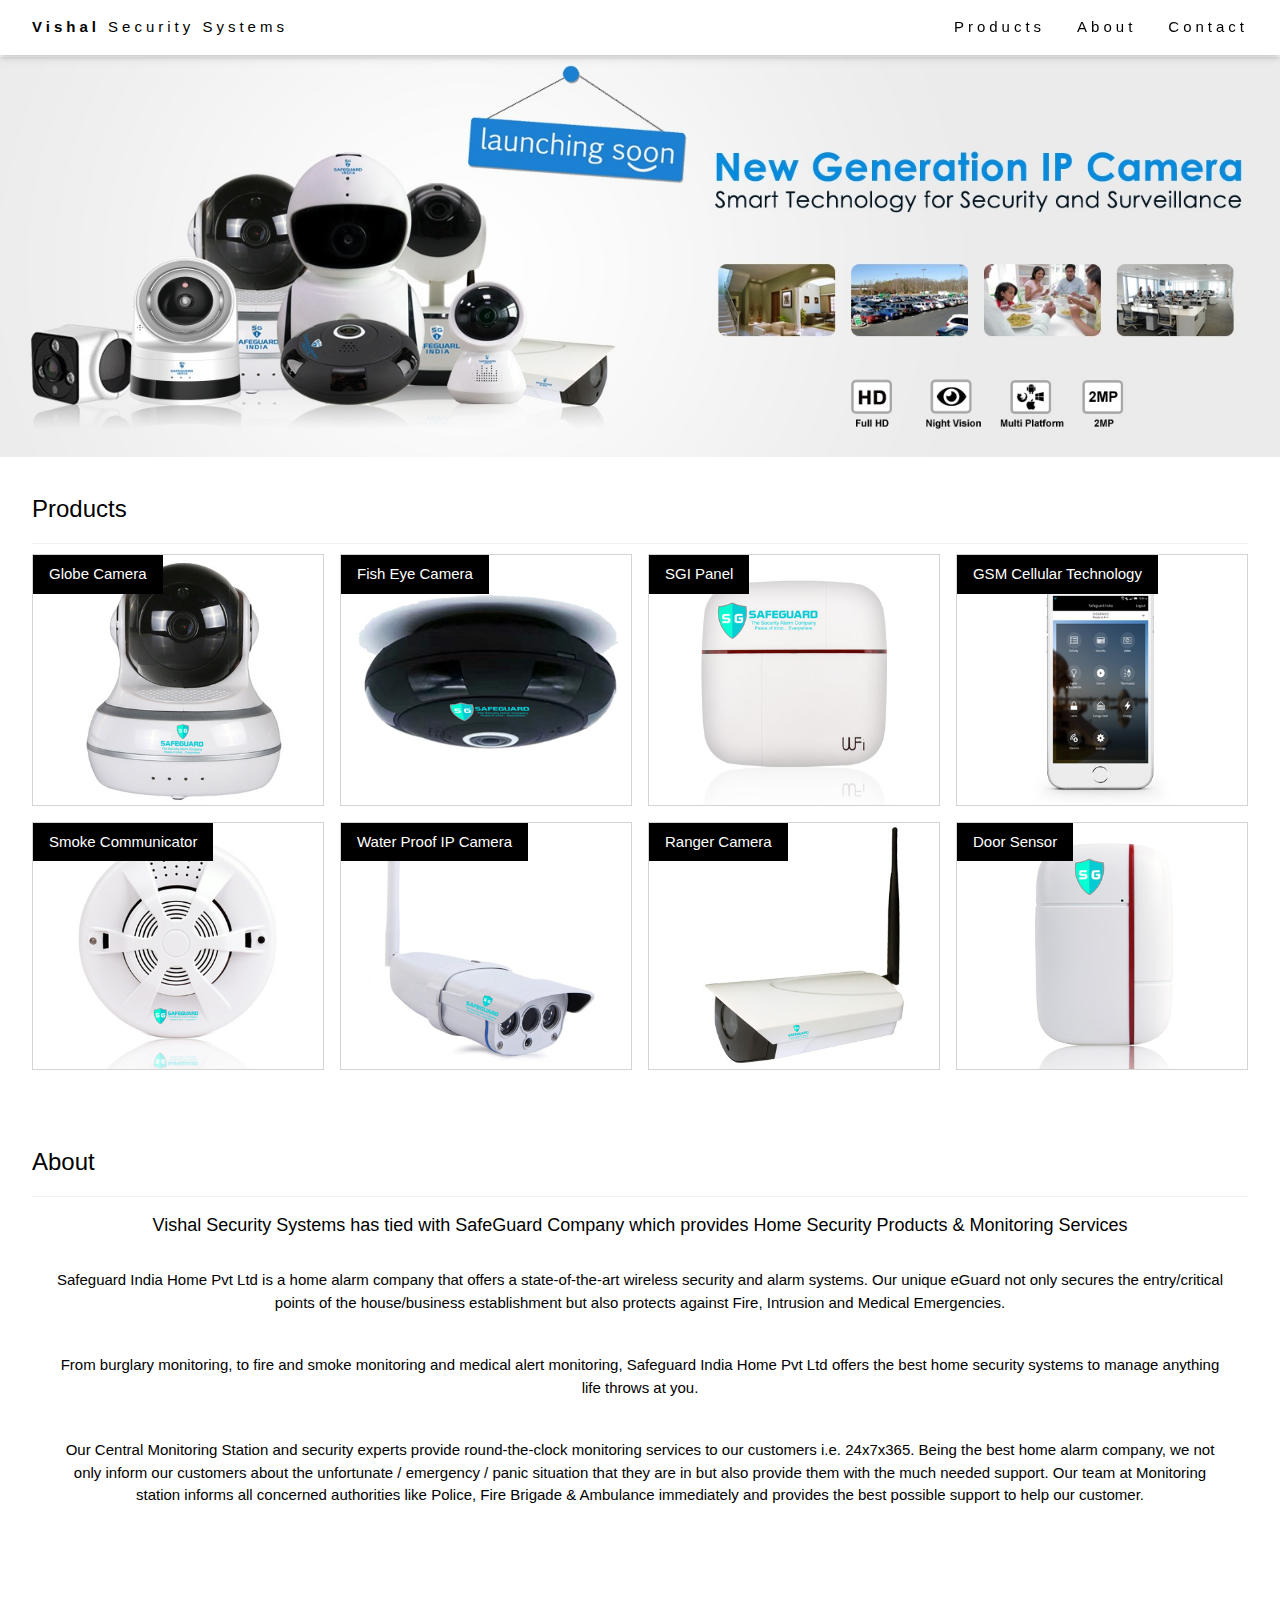
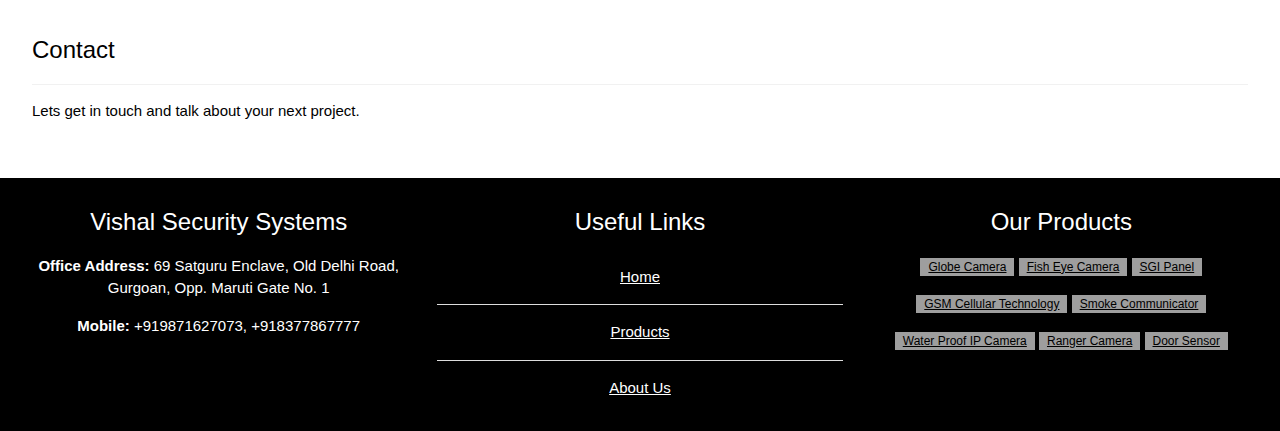
==== commit 1988f264: "next build" ====
--- a/index.html
+++ b/index.html
@@ -1,28 +1,28 @@
 <!DOCTYPE html>
 <html>
-<title>W3.CSS Template</title>
+<title>Vishal Security Systems</title>
 <meta charset="UTF-8">
 <meta name="viewport" content="width=device-width, initial-scale=1">
-<link rel="stylesheet" href="https://www.w3schools.com/w3css/4/w3.css">
+<link rel="stylesheet" href="assets/css/w3.css">
 <link rel="stylesheet" href="assets/css/style.css">
 <body>
 
 <!-- Navbar (sit on top) -->
 <div class="w3-top">
   <div class="w3-bar w3-white w3-wide w3-padding w3-card">
-    <a href="#home" class="w3-bar-item w3-button"><b>Vishal</b> Security Systems</a>
+    <a href="index.html#home" class="w3-bar-item w3-button"><b>Vishal</b> Security Systems</a>
     <!-- Float links to the right. Hide them on small screens -->
     <div class="w3-right w3-hide-small">
-      <a href="#projects" class="w3-bar-item w3-button">Projects</a>
-      <a href="#about" class="w3-bar-item w3-button">About</a>
-      <a href="#contact" class="w3-bar-item w3-button">Contact</a>
+      <a href="index.html#products" class="w3-bar-item w3-button">Products</a>
+      <a href="index.html#about" class="w3-bar-item w3-button">About</a>
+      <a href="index.html#contact" class="w3-bar-item w3-button">Contact</a>
     </div>
   </div>
 </div>
 
 <!-- Header -->
 <header class="w3-display-container w3-content w3-wide" style="max-width:1500px;" id="home">
-  <img class="w3-image" src="https://image.ibb.co/i3e0CJ/banner3.jpg" alt="Architecture" width="1500" height="800">
+  <img class="w3-image" style="margin-top: 57px;" src="images/banner.jpg" alt="Architecture" width="1500" height="800">
   
 </header>
 
@@ -30,153 +30,150 @@
 <div class="w3-content w3-padding" style="max-width:1564px">
 
   <!-- Project Section -->
-  <div class="w3-container" id="projects">
-    <h3 class="w3-border-bottom w3-border-light-grey w3-padding-16">Projects</h3>
+  <div class="w3-container" id="products">
+    <h3 class="w3-border-bottom w3-border-light-grey w3-padding-16">Products</h3>
   </div>
 
   <div class="w3-row-padding projects">
+
     <div class="w3-col l3 m6 w3-margin-bottom">
+    <a href="/products.html">
       <div class="w3-display-container">
         <div class="w3-display-topleft w3-black w3-padding">Globe Camera</div>
         <img src="images/globe.jpg" alt="House" style="width:100%">
       </div>
+      </a>
     </div>
     <div class="w3-col l3 m6 w3-margin-bottom">
+    <a href="/products.html">
       <div class="w3-display-container">
         <div class="w3-display-topleft w3-black w3-padding">Fish Eye Camera</div>
         <img src="images/fisheye.jpg" alt="House" style="width:100%">
       </div>
+      </a>
     </div>
     <div class="w3-col l3 m6 w3-margin-bottom">
+    <a href="/products.html">
       <div class="w3-display-container">
         <div class="w3-display-topleft w3-black w3-padding">SGI Panel</div>
         <img src="images/helix.jpg" alt="House" style="width:100%">
       </div>
+      </a>
     </div>
     <div class="w3-col l3 m6 w3-margin-bottom">
+    <a href="/products.html">
       <div class="w3-display-container">
         <div class="w3-display-topleft w3-black w3-padding">GSM Cellular Technology</div>
         <img src="images/sgi-mobile-app.jpg" alt="House" style="width:100%">
       </div>
+      </a>
     </div>
   </div>
 
   <div class="w3-row-padding projects">
     <div class="w3-col l3 m6 w3-margin-bottom">
+    <a href="/products.html">
       <div class="w3-display-container">
         <div class="w3-display-topleft w3-black w3-padding">Smoke Communicator</div>
         <img src="images/smoke_communicator.jpg" alt="House" style="width:99%">
       </div>
+      </a>
     </div>
     <div class="w3-col l3 m6 w3-margin-bottom">
+    <a href="/products.html">
       <div class="w3-display-container">
         <div class="w3-display-topleft w3-black w3-padding">Water Proof IP Camera</div>
         <img src="images/waterproof-ip-camera.jpg" alt="House" style="width:99%">
       </div>
+      </a>
     </div>
     <div class="w3-col l3 m6 w3-margin-bottom">
+    <a href="/products.html">
       <div class="w3-display-container">
         <div class="w3-display-topleft w3-black w3-padding">Ranger Camera</div>
         <img src="images/waterproof-ip-camera1.jpg" alt="House" style="width:99%">
       </div>
+      </a>
     </div>
     <div class="w3-col l3 m6 w3-margin-bottom">
+    <a href="/products.html">
       <div class="w3-display-container">
         <div class="w3-display-topleft w3-black w3-padding">Door Sensor</div>
         <img src="images/door-sensor.jpg" alt="House" style="width:99%">
       </div>
+      </a>
     </div>
   </div>
 
   <!-- About Section -->
   <div class="w3-container w3-padding-32" id="about">
     <h3 class="w3-border-bottom w3-border-light-grey w3-padding-16">About</h3>
-    <p>Lorem ipsum dolor sit amet, consectetur adipiscing elit, sed do eiusmod tempor incididunt ut labore et dolore magna aliqua. Ut enim ad minim veniam, quis nostrud exercitation ullamco laboris nisi ut aliquip ex ea commodo consequat. Excepteur sint
-      occaecat cupidatat non proident, sunt in culpa qui officia deserunt mollit anim id est laborum consectetur adipiscing elit, sed do eiusmod tempor incididunt ut labore et dolore magna aliqua. Ut enim ad minim veniam, quis nostrud exercitation ullamco
-      laboris nisi ut aliquip ex ea commodo consequat.
+    <p><center><h5>Vishal Security Systems has tied with SafeGuard Company which provides Home Security Products & Monitoring Services</h5></center>
+    	<center class="pad20">Safeguard India Home Pvt Ltd is a home alarm company that offers a state-of-the-art wireless security and alarm systems. Our unique eGuard not only secures the entry/critical points of the house/business establishment but also protects against Fire, Intrusion and Medical Emergencies.</center>
+    	<center class="pad20">From burglary monitoring, to fire and smoke monitoring and medical alert monitoring, Safeguard India Home Pvt Ltd offers the best home security systems to manage anything life throws at you.</center>
+    	<center class="pad20">Our Central Monitoring Station and security experts provide round-the-clock monitoring services to our customers i.e. 24x7x365. Being the best home alarm company, we not only inform our customers about the unfortunate / emergency / panic situation that they are in but also provide them with the much needed support. Our team at Monitoring station informs all concerned authorities like Police, Fire Brigade & Ambulance immediately and provides the best possible support to help our customer.</center>
     </p>
   </div>
 
-  <div class="w3-row-padding w3-grayscale">
-    <div class="w3-col l3 m6 w3-margin-bottom">
-      <img src="https://www.w3schools.com//w3images/team2.jpg" alt="John" style="width:100%">
-      <h3>John Doe</h3>
-      <p class="w3-opacity">CEO & Founder</p>
-      <p>Phasellus eget enim eu lectus faucibus vestibulum. Suspendisse sodales pellentesque elementum.</p>
-      <p><button class="w3-button w3-light-grey w3-block">Contact</button></p>
-    </div>
-    <div class="w3-col l3 m6 w3-margin-bottom">
-      <img src="https://www.w3schools.com//w3images/team1.jpg" alt="Jane" style="width:100%">
-      <h3>Jane Doe</h3>
-      <p class="w3-opacity">Architect</p>
-      <p>Phasellus eget enim eu lectus faucibus vestibulum. Suspendisse sodales pellentesque elementum.</p>
-      <p><button class="w3-button w3-light-grey w3-block">Contact</button></p>
-    </div>
-    <div class="w3-col l3 m6 w3-margin-bottom">
-      <img src="https://www.w3schools.com//w3images/team3.jpg" alt="Mike" style="width:100%">
-      <h3>Mike Ross</h3>
-      <p class="w3-opacity">Architect</p>
-      <p>Phasellus eget enim eu lectus faucibus vestibulum. Suspendisse sodales pellentesque elementum.</p>
-      <p><button class="w3-button w3-light-grey w3-block">Contact</button></p>
-    </div>
-    <div class="w3-col l3 m6 w3-margin-bottom">
-      <img src="https://www.w3schools.com//w3images/team4.jpg" alt="Dan" style="width:100%">
-      <h3>Dan Star</h3>
-      <p class="w3-opacity">Architect</p>
-      <p>Phasellus eget enim eu lectus faucibus vestibulum. Suspendisse sodales pellentesque elementum.</p>
-      <p><button class="w3-button w3-light-grey w3-block">Contact</button></p>
-    </div>
-  </div>
+  
 
   <!-- Contact Section -->
   <div class="w3-container w3-padding-32" id="contact">
     <h3 class="w3-border-bottom w3-border-light-grey w3-padding-16">Contact</h3>
     <p>Lets get in touch and talk about your next project.</p>
-    <form action="/action_page.php" target="_blank">
-      <input class="w3-input w3-border" type="text" placeholder="Name" required name="Name">
-      <input class="w3-input w3-section w3-border" type="text" placeholder="Email" required name="Email">
-      <input class="w3-input w3-section w3-border" type="text" placeholder="Subject" required name="Subject">
-      <input class="w3-input w3-section w3-border" type="text" placeholder="Comment" required name="Comment">
-      <button class="w3-button w3-black w3-section" type="submit">
-        <i class="fa fa-paper-plane"></i> SEND MESSAGE
-      </button>
-    </form>
+    <div class="w3-container">
+
+    </div>
   </div>
   
 <!-- End page content -->
 </div>
 
 <!-- Google Map -->
-<div id="googleMap" class="w3-grayscale" style="width:100%;height:450px;"></div>
+<!-- <div id="googleMap" class="w3-grayscale" style="width:100%;height:450px;"></div> -->
 
 <!-- Footer -->
 <footer class="w3-center w3-black w3-padding-16">
-  <p>Powered by <a href="https://www.w3schools.com/w3css/default.asp" title="W3.CSS" target="_blank" class="w3-hover-text-green">w3.css</a></p>
+  <div class="w3-row-padding">
+    <div class="w3-third">
+      <h3>Vishal Security Systems</h3>
+      <p><strong>Office Address:</strong> 69 Satguru Enclave, Old Delhi Road, Gurgoan, Opp. Maruti Gate No. 1</p>
+      <p><strong>Mobile: </strong> +919871627073, +918377867777</p>
+      
+    </div>
+  
+    <div class="w3-third">
+      <h3>Useful Links</h3>
+      <ul class="w3-ul w3-hoverable">
+        <li class="w3-padding-16">
+          <a href="index.html#home" >Home </a>
+          </li>
+        <li class="w3-padding-16">
+          <a href="/products.html" >Products </a>
+        </li> 
+        <li class="w3-padding-16">
+          <a href="index.html#about" >About Us</a>
+        </li> 
+      </ul>
+    </div>
+
+    <div class="w3-third">
+      <h3>Our Products</h3>
+      <p>
+      	<a href="/products.html" class="w3-tag w3-grey w3-small w3-margin-bottom">Globe Camera</a>
+      	<a href="/products.html" class="w3-tag w3-grey w3-small w3-margin-bottom">Fish Eye Camera</a>
+      	<a href="/products.html" class="w3-tag w3-grey w3-small w3-margin-bottom">SGI Panel</a>
+      	<a href="/products.html" class="w3-tag w3-grey w3-small w3-margin-bottom">GSM Cellular Technology</a>
+      	<a href="/products.html" class="w3-tag w3-grey w3-small w3-margin-bottom">Smoke Communicator</a>
+      	<a href="/products.html" class="w3-tag w3-grey w3-small w3-margin-bottom">Water Proof IP Camera</a>
+      	<a href="/products.html" class="w3-tag w3-grey w3-small w3-margin-bottom">Ranger Camera</a>
+      	<a href="/products.html" class="w3-tag w3-grey w3-small w3-margin-bottom">Door Sensor</a>
+      	</p>
+    </div>
+
+  </div>
 </footer>
 
-<!-- Add Google Maps -->
-<script>
-function myMap()
-{
-  myCenter=new google.maps.LatLng(41.878114, -87.629798);
-  var mapOptions= {
-    center:myCenter,
-    zoom:12, scrollwheel: false, draggable: false,
-    mapTypeId:google.maps.MapTypeId.ROADMAP
-  };
-  var map=new google.maps.Map(document.getElementById("googleMap"),mapOptions);
-
-  var marker = new google.maps.Marker({
-    position: myCenter,
-  });
-  marker.setMap(map);
-}
-</script>
-<script src="https://maps.googleapis.com/maps/api/js?key=AIzaSyBu-916DdpKAjTmJNIgngS6HL_kDIKU0aU&callback=myMap"></script>
-<!--
-To use this code on your website, get a free API key from Google.
-Read more at: https://www.w3schools.com/graphics/google_maps_basic.asp
--->
 
 </body>
 </html>
--- a/assets/css/style.css
+++ b/assets/css/style.css
@@ -1,3 +1,9 @@
 .projects .w3-display-container {
 	border:1px solid lightgrey;
-}+}
+.pad20{    padding: 20px;}
+#productHeader{    margin-top: 55px;
+    color: white;
+    background: url(../../images/dark_mosaic.jpg);}
+ .productList img{    height: 240px;
+    margin-top: -22px;}